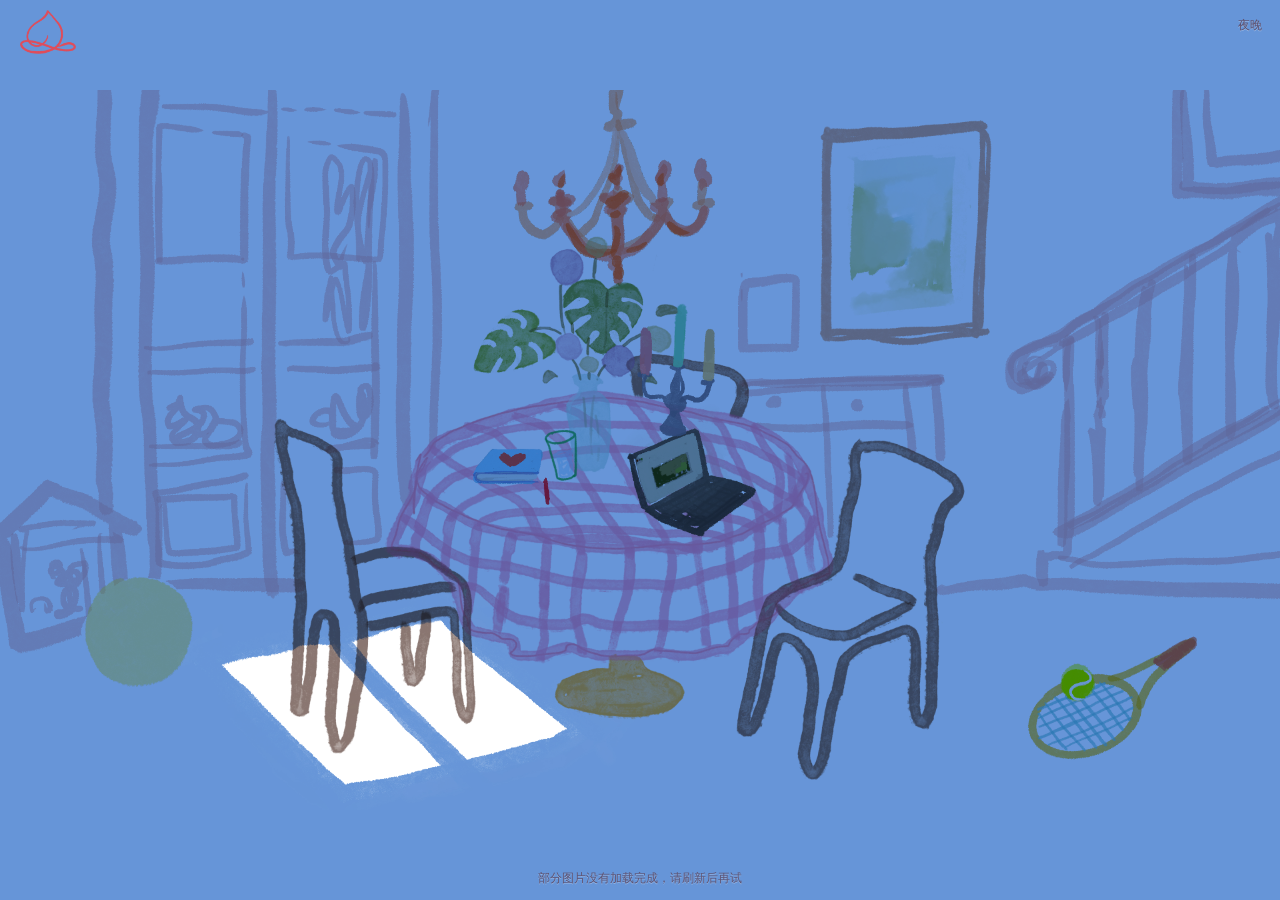
==== lighting-preview/index.html @ 00e32d6e "Restore uploaded background and original full-resolution furniture and tennis assets" ====
<!doctype html>
<html lang="zh-CN">
<head>
  <meta charset="UTF-8">
  <meta name="viewport" content="width=device-width, initial-scale=1.0, viewport-fit=cover">
  <meta name="theme-color" content="#ffffff">
  <meta name="description" content="Chez Theo — 一个可以慢慢探索的手绘房间。">
  <base href="../">
  <title>Chez Theo · 亮灯预览</title>
  <link rel="stylesheet" href="styles.css?v=20261103-4">
</head>
<body data-night-preview>
  <main class="site-shell" aria-label="Chez Theo 的手绘房间">
    <div class="room" id="room">
      <div class="artboard" id="artboard">
        <canvas hidden data-scene="approvedNight" data-tiles="assets/approved-night.tiles.json" width="2048" height="1152" aria-hidden="true"></canvas>
        <img class="layer background" data-scene="background" src="assets/background-original.png?v=20261103-6" alt="手绘房间背景">
        <img class="layer racket-layer" data-scene="racket" src="assets/racket.png" alt="" aria-hidden="true">
        <img class="layer tennis-layer" id="tennisLayer" data-scene="tennis" src="assets/tennis.png" alt="" aria-hidden="true">
        <img class="layer chandelier-layer" data-scene="chandelier" src="assets/chandelier.png" alt="" aria-hidden="true">
        <img class="layer" data-scene="floorLamp" src="assets/floor-lamp.png" alt="" aria-hidden="true">
        <img class="layer" data-scene="furniture" src="assets/furniture.png" alt="" aria-hidden="true">
        <img class="layer" data-scene="flowers" src="assets/flowers.png" alt="" aria-hidden="true">
        <img class="layer" data-scene="glass" src="assets/glass.png" alt="" aria-hidden="true">
        <div class="object-visual computer-visual" id="computerVisual" aria-hidden="true">
          <img class="layer computer-day" id="computerDayLayer" data-scene="computerDay" src="assets/computer-day.png" alt="">
          <img class="layer computer-night" data-scene="computerNight" src="assets/computer-night.png?v=20261102-7" alt="">
        </div>
        <img class="layer object-visual" id="diaryVisual" data-scene="diary" src="assets/diary.png?v=20261102-2" alt="" aria-hidden="true">
        <img class="layer" data-scene="candlestick" src="assets/candlestick.png?v=20261102-2" alt="" aria-hidden="true">
        <img class="layer object-visual" id="paintingVisual" data-scene="painting" src="assets/painting.png" alt="" aria-hidden="true">

        <img class="layer night-wash" id="nightWash" data-scene="nightStart" src="assets/night-shadow-1.png" alt="" aria-hidden="true">
        <img class="layer night-wash night-end" data-scene="nightEnd" src="assets/night-shadow-2.png" alt="" aria-hidden="true">

        <img class="layer lighting-layer" id="floorLight" data-scene="floorEmission" src="assets/floor-emission.png" alt="" aria-hidden="true">
        <img class="layer lighting-layer floor-environment" data-scene="floorEnvironment" src="assets/floor-light-shadow.png" alt="" aria-hidden="true">
        <img class="layer lighting-layer" data-scene="haloOne" src="assets/candle-halo-1.png" alt="" aria-hidden="true">
        <img class="layer lighting-layer" data-scene="haloTwo" src="assets/candle-halo-2.png" alt="" aria-hidden="true">
        <img class="layer lighting-layer" data-scene="flames" src="assets/candle-flame.png" alt="" aria-hidden="true">
        <img class="layer lighting-layer chandelier-environment" id="chandelierLight" data-scene="chandelierGlow" src="assets/chandelier-glow.png" alt="" aria-hidden="true">
        <img class="layer lighting-layer" data-scene="groupFloor" src="lighting-preview/light-floor.webp" alt="" aria-hidden="true">
        <img class="layer lighting-layer" data-scene="groupChandelier" src="lighting-preview/light-chandelier.png" alt="" aria-hidden="true">
        <canvas class="layer lighting-layer" data-scene="groupEnvironment" data-tiles="lighting-preview/light-environment.tiles.json" width="2048" height="1152" aria-hidden="true"></canvas>
        <img class="layer lighting-layer" data-scene="groupCandle" src="lighting-preview/light-candle.png" alt="" aria-hidden="true">
        <img class="layer lighting-layer" data-scene="groupFlame0" src="lighting-preview/light-flame-0.png" alt="" aria-hidden="true">
        <img class="layer lighting-layer" data-scene="groupFlame1" src="lighting-preview/light-flame-1.png" alt="" aria-hidden="true">
        <img class="layer lighting-layer" data-scene="groupFlame2" src="lighting-preview/light-flame-2.png" alt="" aria-hidden="true">

        <button class="object-control" id="tennisButton" type="button" aria-label="让网球弹出房间"></button>
        <button class="object-control project" id="computerButton" type="button" data-object="computer" data-project="电脑" aria-label="打开电脑"></button>
        <button class="object-control project" id="diaryButton" type="button" data-object="diary" data-project="少女心事" aria-label="打开少女心事"></button>
        <button class="object-control project" id="paintingButton" type="button" data-object="painting" data-project="画" aria-label="打开画作"></button>
      </div>
    </div>

    <canvas class="scene-canvas" id="sceneCanvas" aria-hidden="true"></canvas>
    <div class="brand" aria-label="Chez Theo"><img data-scene="brandLogo" src="assets/logo-approved.png" alt="Chez Theo 手绘桃子标志"></div>
    <div class="time-state" id="timeState" aria-live="polite">白天</div>
    <p class="hint" id="hint">房间里的物件可以点击</p>
  </main>

  <dialog class="project-dialog" id="projectDialog">
    <button class="dialog-close" id="dialogClose" type="button" aria-label="关闭">×</button>
    <p class="eyebrow">chez theo · collection</p>
    <h1 id="dialogTitle"></h1>
    <p>作品正在整理中，很快会住进这个房间。</p>
  </dialog>

  <div class="wind-cursor" id="windCursor" aria-hidden="true"><span class="wind-eye"><span class="wind-light"><img src="assets/cursor-vortex.png?v=20261103-1" alt=""></span></span></div>
  <script src="room-state.js?v=20261102-7"></script>
  <script src="moonlight-data.js?v=20261103-2"></script>
  <script src="object-interactions.js?v=20261102-7"></script>
  <script src="image-tiles.js?v=20261102-7"></script>
  <script src="scene-renderer.js?v=20261103-6"></script>
  <script src="approved-night.js?v=20261103-6"></script>
  <script src="script.js?v=20261103-4"></script>
</body>
</html>
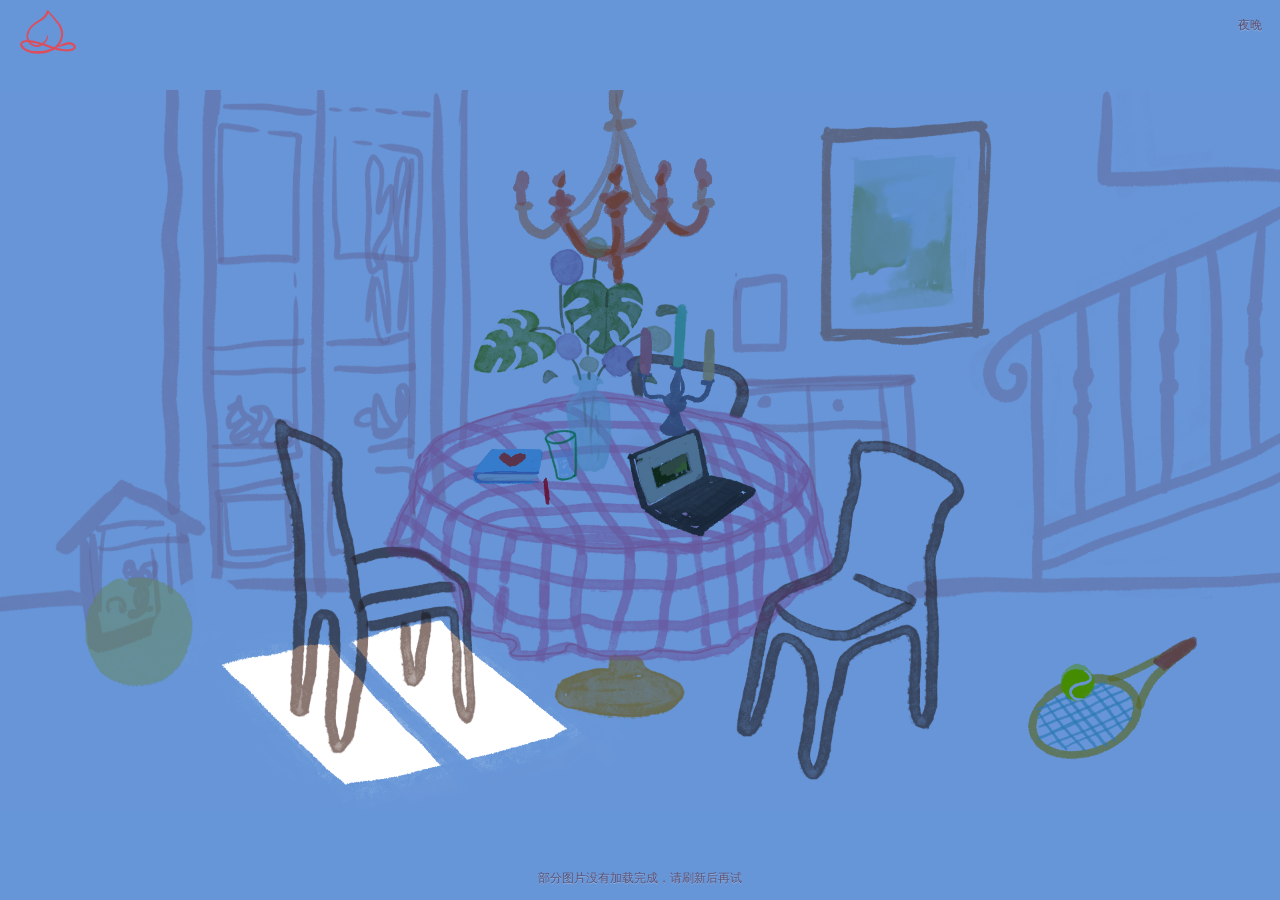
==== commit 89e335cb: "Replace pink background with uploaded IMG_2002 while preserving displayed height and alignment" ====
--- a/lighting-preview/index.html
+++ b/lighting-preview/index.html
@@ -14,7 +14,7 @@
     <div class="room" id="room">
       <div class="artboard" id="artboard">
         <canvas hidden data-scene="approvedNight" data-tiles="assets/approved-night.tiles.json" width="2048" height="1152" aria-hidden="true"></canvas>
-        <img class="layer background" data-scene="background" src="assets/background-original.png?v=20261103-6" alt="手绘房间背景">
+        <img class="layer background" data-scene="background" src="assets/background-2002.png?v=20261103-8" alt="手绘房间背景">
         <img class="layer racket-layer" data-scene="racket" src="assets/racket.png" alt="" aria-hidden="true">
         <img class="layer tennis-layer" id="tennisLayer" data-scene="tennis" src="assets/tennis.png" alt="" aria-hidden="true">
         <img class="layer chandelier-layer" data-scene="chandelier" src="assets/chandelier.png" alt="" aria-hidden="true">
@@ -69,11 +69,12 @@
 
   <div class="wind-cursor" id="windCursor" aria-hidden="true"><span class="wind-eye"><span class="wind-light"><img src="assets/cursor-vortex.png?v=20261103-1" alt=""></span></span></div>
   <script src="room-state.js?v=20261102-7"></script>
-  <script src="moonlight-data.js?v=20261103-2"></script>
+  <script src="moonlight-data.js?v=20261103-7"></script>
   <script src="object-interactions.js?v=20261102-7"></script>
   <script src="image-tiles.js?v=20261102-7"></script>
-  <script src="scene-renderer.js?v=20261103-6"></script>
-  <script src="approved-night.js?v=20261103-6"></script>
+  <script src="shadow-morph.js?v=20261103-7"></script>
+  <script src="scene-renderer.js?v=20261103-8"></script>
+  <script src="approved-night.js?v=20261103-7"></script>
   <script src="script.js?v=20261103-4"></script>
 </body>
 </html>
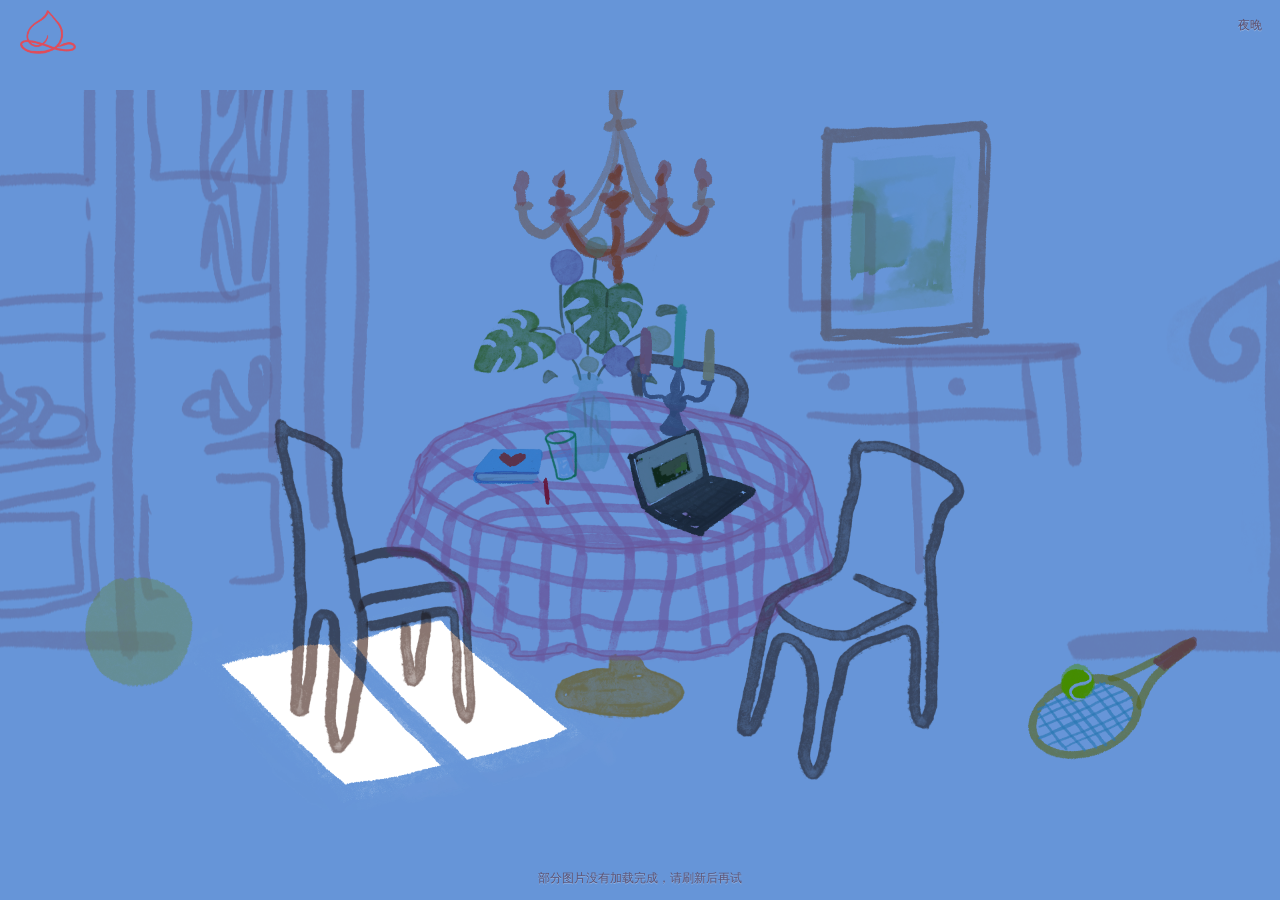
==== commit dc057206: "Display uploaded background at original size and crop viewport overflow" ====
--- a/lighting-preview/index.html
+++ b/lighting-preview/index.html
@@ -7,7 +7,7 @@
   <meta name="description" content="Chez Theo — 一个可以慢慢探索的手绘房间。">
   <base href="../">
   <title>Chez Theo · 亮灯预览</title>
-  <link rel="stylesheet" href="styles.css?v=20261103-4">
+  <link rel="stylesheet" href="styles.css?v=20261103-9">
 </head>
 <body data-night-preview>
   <main class="site-shell" aria-label="Chez Theo 的手绘房间">
@@ -73,8 +73,8 @@
   <script src="object-interactions.js?v=20261102-7"></script>
   <script src="image-tiles.js?v=20261102-7"></script>
   <script src="shadow-morph.js?v=20261103-7"></script>
-  <script src="scene-renderer.js?v=20261103-8"></script>
-  <script src="approved-night.js?v=20261103-7"></script>
+  <script src="scene-renderer.js?v=20261103-9"></script>
+  <script src="approved-night.js?v=20261103-9"></script>
   <script src="script.js?v=20261103-4"></script>
 </body>
 </html>
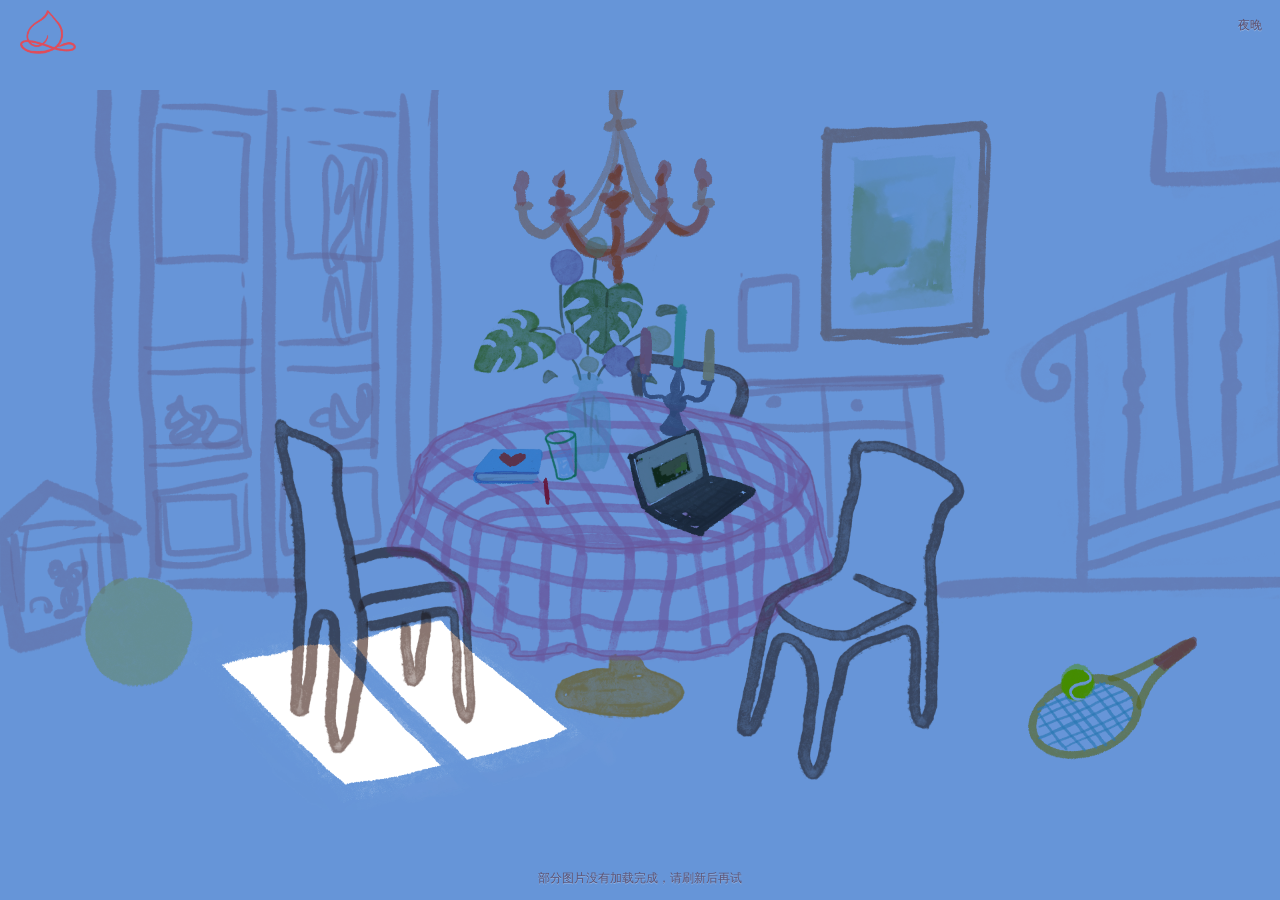
==== commit e63e6278: "Register expanded background to the original room scale and coordinates" ====
--- a/lighting-preview/index.html
+++ b/lighting-preview/index.html
@@ -7,7 +7,7 @@
   <meta name="description" content="Chez Theo — 一个可以慢慢探索的手绘房间。">
   <base href="../">
   <title>Chez Theo · 亮灯预览</title>
-  <link rel="stylesheet" href="styles.css?v=20261103-9">
+  <link rel="stylesheet" href="styles.css?v=20261103-10">
 </head>
 <body data-night-preview>
   <main class="site-shell" aria-label="Chez Theo 的手绘房间">
@@ -73,8 +73,8 @@
   <script src="object-interactions.js?v=20261102-7"></script>
   <script src="image-tiles.js?v=20261102-7"></script>
   <script src="shadow-morph.js?v=20261103-7"></script>
-  <script src="scene-renderer.js?v=20261103-9"></script>
-  <script src="approved-night.js?v=20261103-9"></script>
+  <script src="scene-renderer.js?v=20261103-10"></script>
+  <script src="approved-night.js?v=20261103-10"></script>
   <script src="script.js?v=20261103-4"></script>
 </body>
 </html>
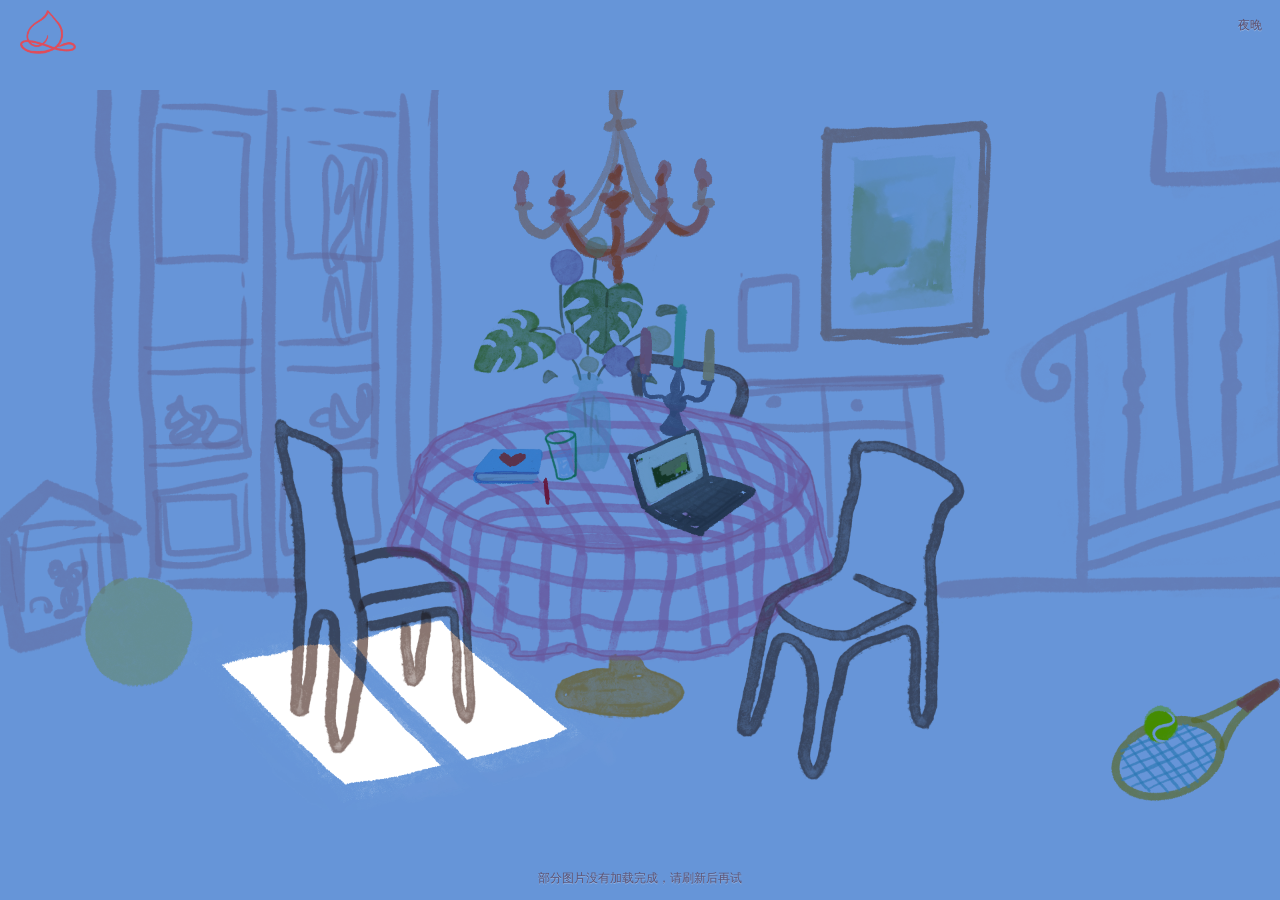
==== commit 10544197: "Match the initial room layout and laptop brightness to the rendered scene" ====
--- a/lighting-preview/index.html
+++ b/lighting-preview/index.html
@@ -8,11 +8,13 @@
   <base href="../">
   <title>Chez Theo · 亮灯预览</title>
   <link rel="stylesheet" href="styles.css?v=20261103-10">
+  <link rel="stylesheet" href="startup-layout.css?v=20261109-1">
+  <link rel="stylesheet" href="cursor-performance.css?v=20261109-1">
 </head>
 <body data-night-preview>
   <main class="site-shell" aria-label="Chez Theo 的手绘房间">
     <div class="room" id="room">
-      <div class="artboard" id="artboard">
+      <div class="artboard is-grouped" id="artboard">
         <canvas hidden data-scene="approvedNight" data-tiles="assets/approved-night.tiles.json" width="2048" height="1152" aria-hidden="true"></canvas>
         <img class="layer background" data-scene="background" src="assets/background-2002.png?v=20261103-8" alt="手绘房间背景">
         <img class="layer racket-layer" data-scene="racket" src="assets/racket.png" alt="" aria-hidden="true">
@@ -67,14 +69,14 @@
     <p>作品正在整理中，很快会住进这个房间。</p>
   </dialog>
 
-  <div class="wind-cursor" id="windCursor" aria-hidden="true"><span class="wind-eye"><span class="wind-light"><img src="assets/cursor-vortex.png?v=20261103-1" alt=""></span></span></div>
   <script src="room-state.js?v=20261102-7"></script>
   <script src="moonlight-data.js?v=20261103-7"></script>
-  <script src="object-interactions.js?v=20261102-7"></script>
+  <script src="object-interactions.js?v=20261109-1"></script>
   <script src="image-tiles.js?v=20261102-7"></script>
   <script src="shadow-morph.js?v=20261103-7"></script>
   <script src="scene-renderer.js?v=20261103-10"></script>
   <script src="approved-night.js?v=20261103-10"></script>
-  <script src="script.js?v=20261103-4"></script>
+  <script src="scene-worker-client.js?v=20261103-1"></script>
+  <script src="script.js?v=20261109-1"></script>
 </body>
 </html>
